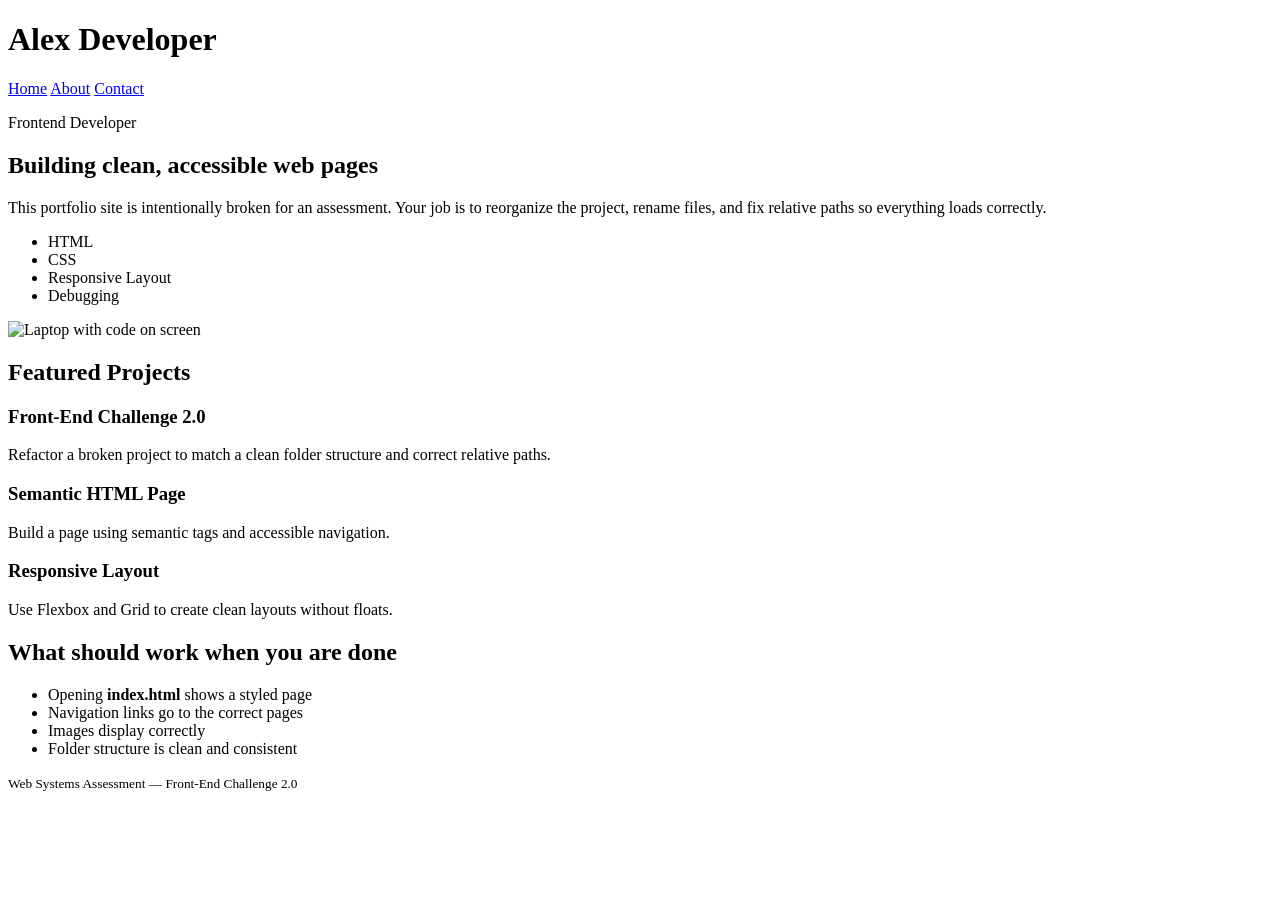
==== index.html @ 2b266af1 "Renamed homepage.html to index.html Proper naming" ====
<!doctype html>
<html lang="en">
  <head>
    <meta charset="utf-8" />
    <meta name="viewport" content="width=device-width, initial-scale=1" />
    <title>Developer Portfolio (Broken)</title>

    <!-- INTENTIONALLY BROKEN: wrong stylesheet path and filename -->
    <link rel="stylesheet" href="style.css" />
  </head>
  <body>
    <header class="site-header">
      <div class="container">
        <h1 class="site-title">Alex Developer</h1>

        <nav class="site-nav" aria-label="Primary">
          <!-- INTENTIONALLY BROKEN: these hrefs do not match existing filenames/locations -->
          <a href="index.html">Home</a>
          <a href="about.html">About</a>
          <a href="contact.html">Contact</a>
        </nav>
      </div>
    </header>

    <main class="container">
      <section class="hero card">
        <div class="hero-grid">
          <div class="hero-copy">
            <p class="hero-kicker">Frontend Developer</p>
            <h2 class="hero-title">Building clean, accessible web pages</h2>
            <p class="hero-text">
              This portfolio site is intentionally broken for an assessment.
              Your job is to reorganize the project, rename files, and fix
              relative paths so everything loads correctly.
            </p>

            <ul class="tag-list" aria-label="Key skills">
              <li class="tag">HTML</li>
              <li class="tag">CSS</li>
              <li class="tag">Responsive Layout</li>
              <li class="tag">Debugging</li>
            </ul>
          </div>

          <div class="hero-media">
            <!--
              INTENTIONALLY BROKEN:
              - The banner image currently exists with a different name.
              - Students must create the banner folder and rename the banner file.
            -->
            <img
              class="hero-banner"
              src="./assets/img/banner/hero-banner.jpg"
              alt="Laptop with code on screen"
              width="1120"
              height="560"
            />
          </div>
        </div>
      </section>

      <section class="card">
        <h2>Featured Projects</h2>
        <div class="project-grid">
          <article class="project">
            <h3 class="project-title">Front-End Challenge 2.0</h3>
            <p class="project-text">
              Refactor a broken project to match a clean folder structure and
              correct relative paths.
            </p>
          </article>
          <article class="project">
            <h3 class="project-title">Semantic HTML Page</h3>
            <p class="project-text">
              Build a page using semantic tags and accessible navigation.
            </p>
          </article>
          <article class="project">
            <h3 class="project-title">Responsive Layout</h3>
            <p class="project-text">
              Use Flexbox and Grid to create clean layouts without floats.
            </p>
          </article>
        </div>
      </section>

      <section class="card">
        <h2>What should work when you are done</h2>
        <ul>
          <li>Opening <strong>index.html</strong> shows a styled page</li>
          <li>Navigation links go to the correct pages</li>
          <li>Images display correctly</li>
          <li>Folder structure is clean and consistent</li>
        </ul>
      </section>
    </main>

    <footer class="site-footer">
      <div class="container">
        <small>Web Systems Assessment — Front-End Challenge 2.0</small>
      </div>
    </footer>
  </body>
</html>
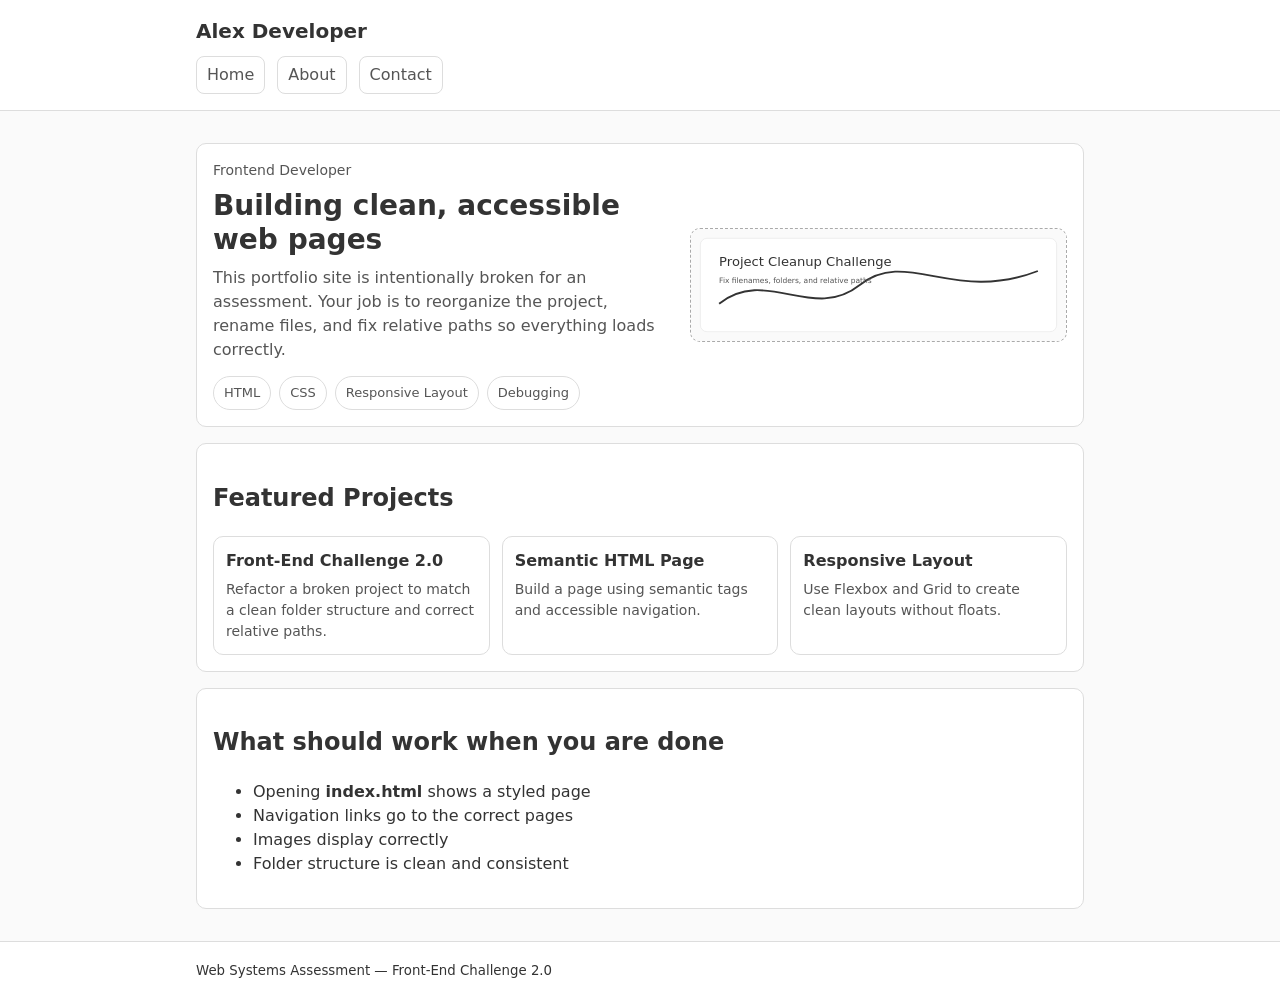
==== commit c146ff86: "index.html: Fixed wrong file pathing and file name" ====
--- a/index.html
+++ b/index.html
@@ -6,7 +6,7 @@
     <title>Developer Portfolio (Broken)</title>
 
     <!-- INTENTIONALLY BROKEN: wrong stylesheet path and filename -->
-    <link rel="stylesheet" href="style.css" />
+    <link rel="stylesheet" href="css/styles.css" />
   </head>
   <body>
     <header class="site-header">
@@ -17,7 +17,7 @@
           <!-- INTENTIONALLY BROKEN: these hrefs do not match existing filenames/locations -->
           <a href="index.html">Home</a>
           <a href="about.html">About</a>
-          <a href="contact.html">Contact</a>
+          <a href="pages/contact.html">Contact</a>
         </nav>
       </div>
     </header>
@@ -50,7 +50,7 @@
             -->
             <img
               class="hero-banner"
-              src="./assets/img/banner/hero-banner.jpg"
+              src="./assets/img/banner/hero-banner.svg"
               alt="Laptop with code on screen"
               width="1120"
               height="560"
--- a/css/styles.css
+++ b/css/styles.css
@@ -0,0 +1,210 @@
+/*
+  NOTE: This CSS file is intentionally placed in a non-standard folder name.
+  The assessment expects students to reorganize into a clean structure (e.g., css/styles.css)
+  and fix all related paths.
+*/
+
+:root {
+  --bg: #fafafa;
+  --card-bg: #fff;
+  --text: #333;
+  --muted: #555;
+  --border: #ddd;
+}
+
+* {
+  box-sizing: border-box;
+}
+
+body {
+  margin: 0;
+  font-family:
+    system-ui,
+    -apple-system,
+    Segoe UI,
+    Roboto,
+    Arial,
+    sans-serif;
+  background: var(--bg);
+  color: var(--text);
+  line-height: 1.5;
+}
+
+.container {
+  max-width: 920px;
+  margin: 0 auto;
+  padding: 16px;
+}
+
+.site-header,
+.site-footer {
+  border-bottom: 1px solid var(--border);
+  background: var(--card-bg);
+}
+
+.site-footer {
+  border-top: 1px solid var(--border);
+  border-bottom: none;
+}
+
+.site-title {
+  margin: 0;
+  font-size: 20px;
+}
+
+.site-nav {
+  display: flex;
+  gap: 12px;
+  margin-top: 10px;
+}
+
+.site-nav a {
+  color: var(--muted);
+  text-decoration: none;
+  padding: 6px 10px;
+  border: 1px solid var(--border);
+  border-radius: 8px;
+  background: #fff;
+}
+
+.card {
+  background: var(--card-bg);
+  border: 1px solid var(--border);
+  border-radius: 10px;
+  padding: 16px;
+  margin: 16px 0;
+}
+
+.hero-image,
+.profile-image {
+  display: block;
+  margin-top: 12px;
+  max-width: 100%;
+  height: auto;
+  border: 1px dashed #aaa;
+  border-radius: 10px;
+}
+
+.contact-form {
+  margin-top: 12px;
+  display: grid;
+  gap: 12px;
+}
+
+.field {
+  display: grid;
+  gap: 6px;
+}
+
+.field-label {
+  font-size: 14px;
+  color: var(--muted);
+}
+
+.field-input {
+  padding: 10px 12px;
+  border: 1px solid var(--border);
+  border-radius: 8px;
+  font: inherit;
+}
+
+.btn {
+  justify-self: start;
+  padding: 10px 14px;
+  border: 1px solid var(--border);
+  border-radius: 8px;
+  background: #fff;
+  cursor: pointer;
+}
+
+/* Portfolio-style homepage layout */
+
+.hero {
+  overflow: hidden;
+}
+
+.hero-grid {
+  display: grid;
+  gap: 16px;
+  align-items: start;
+}
+
+@media (min-width: 800px) {
+  .hero-grid {
+    grid-template-columns: 1.1fr 0.9fr;
+    align-items: center;
+  }
+}
+
+.hero-kicker {
+  margin: 0 0 8px;
+  color: var(--muted);
+  font-size: 14px;
+}
+
+.hero-title {
+  margin: 0 0 10px;
+  font-size: 28px;
+  line-height: 1.2;
+}
+
+.hero-text {
+  margin: 0 0 14px;
+  color: var(--muted);
+}
+
+.tag-list {
+  list-style: none;
+  padding: 0;
+  margin: 0;
+  display: flex;
+  flex-wrap: wrap;
+  gap: 8px;
+}
+
+.tag {
+  border: 1px solid var(--border);
+  border-radius: 999px;
+  padding: 6px 10px;
+  background: #fff;
+  font-size: 13px;
+  color: var(--muted);
+}
+
+.hero-banner {
+  width: 100%;
+  height: auto;
+  display: block;
+  border: 1px dashed #aaa;
+  border-radius: 10px;
+}
+
+.project-grid {
+  display: grid;
+  gap: 12px;
+  margin-top: 12px;
+}
+
+@media (min-width: 800px) {
+  .project-grid {
+    grid-template-columns: repeat(3, 1fr);
+  }
+}
+
+.project {
+  border: 1px solid var(--border);
+  border-radius: 10px;
+  padding: 12px;
+  background: #fff;
+}
+
+.project-title {
+  margin: 0 0 6px;
+  font-size: 16px;
+}
+
+.project-text {
+  margin: 0;
+  color: var(--muted);
+  font-size: 14px;
+}
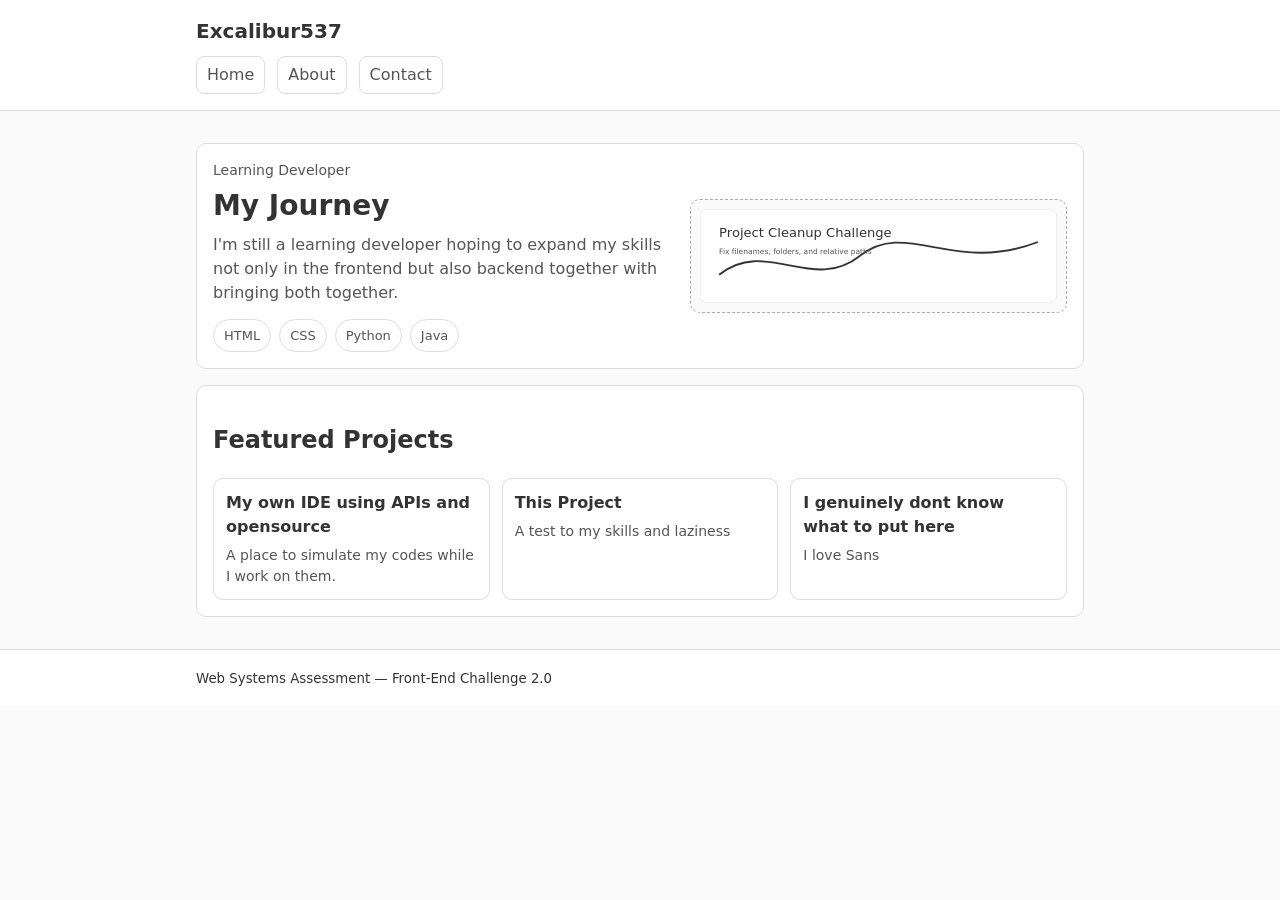
==== commit 86711c73: "Index.html: Personalize" ====
--- a/index.html
+++ b/index.html
@@ -11,7 +11,7 @@
   <body>
     <header class="site-header">
       <div class="container">
-        <h1 class="site-title">Alex Developer</h1>
+        <h1 class="site-title">Excalibur537</h1>
 
         <nav class="site-nav" aria-label="Primary">
           <!-- INTENTIONALLY BROKEN: these hrefs do not match existing filenames/locations -->
@@ -26,19 +26,18 @@
       <section class="hero card">
         <div class="hero-grid">
           <div class="hero-copy">
-            <p class="hero-kicker">Frontend Developer</p>
-            <h2 class="hero-title">Building clean, accessible web pages</h2>
+            <p class="hero-kicker">Learning Developer</p>
+            <h2 class="hero-title">My Journey</h2>
             <p class="hero-text">
-              This portfolio site is intentionally broken for an assessment.
-              Your job is to reorganize the project, rename files, and fix
-              relative paths so everything loads correctly.
+              I'm still a learning developer hoping to expand my skills not only in the frontend but also backend 
+              together with bringing both together.
             </p>
 
             <ul class="tag-list" aria-label="Key skills">
               <li class="tag">HTML</li>
               <li class="tag">CSS</li>
-              <li class="tag">Responsive Layout</li>
-              <li class="tag">Debugging</li>
+              <li class="tag">Python</li>
+              <li class="tag">Java</li>
             </ul>
           </div>
 
@@ -63,35 +62,24 @@
         <h2>Featured Projects</h2>
         <div class="project-grid">
           <article class="project">
-            <h3 class="project-title">Front-End Challenge 2.0</h3>
+            <h3 class="project-title">My own IDE using APIs and opensource</h3>
             <p class="project-text">
-              Refactor a broken project to match a clean folder structure and
-              correct relative paths.
+              A place to simulate my codes while I work on them.
             </p>
           </article>
           <article class="project">
-            <h3 class="project-title">Semantic HTML Page</h3>
+            <h3 class="project-title">This Project</h3>
             <p class="project-text">
-              Build a page using semantic tags and accessible navigation.
+              A test to my skills and laziness
             </p>
           </article>
           <article class="project">
-            <h3 class="project-title">Responsive Layout</h3>
+            <h3 class="project-title">I genuinely dont know what to put here</h3>
             <p class="project-text">
-              Use Flexbox and Grid to create clean layouts without floats.
+              I love Sans
             </p>
           </article>
         </div>
-      </section>
-
-      <section class="card">
-        <h2>What should work when you are done</h2>
-        <ul>
-          <li>Opening <strong>index.html</strong> shows a styled page</li>
-          <li>Navigation links go to the correct pages</li>
-          <li>Images display correctly</li>
-          <li>Folder structure is clean and consistent</li>
-        </ul>
       </section>
     </main>
 
@@ -101,4 +89,4 @@
       </div>
     </footer>
   </body>
-</html>
+</html>
--- a/css/styles.css
+++ b/css/styles.css
@@ -208,3 +208,8 @@
   color: var(--muted);
   font-size: 14px;
 }
+
+#about_container{
+    display: flex;
+    justify-content: space-between;
+}
